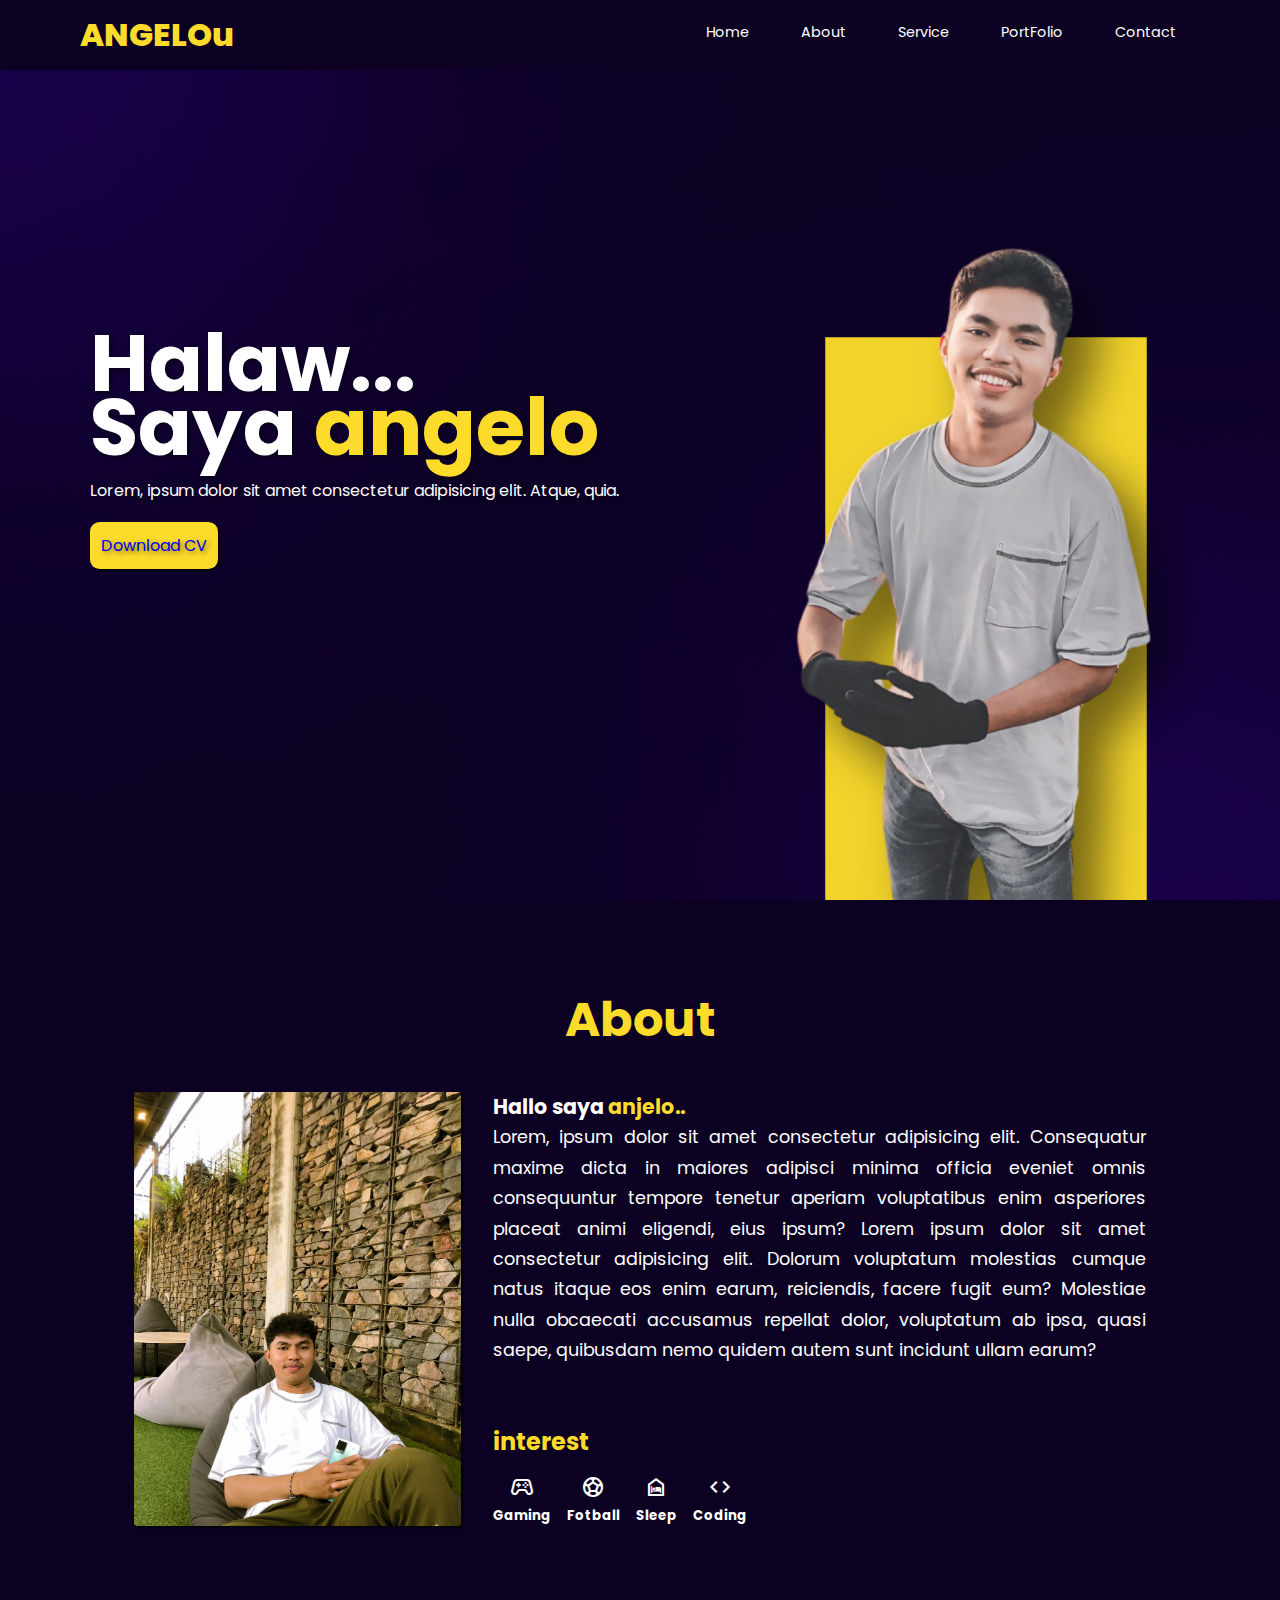
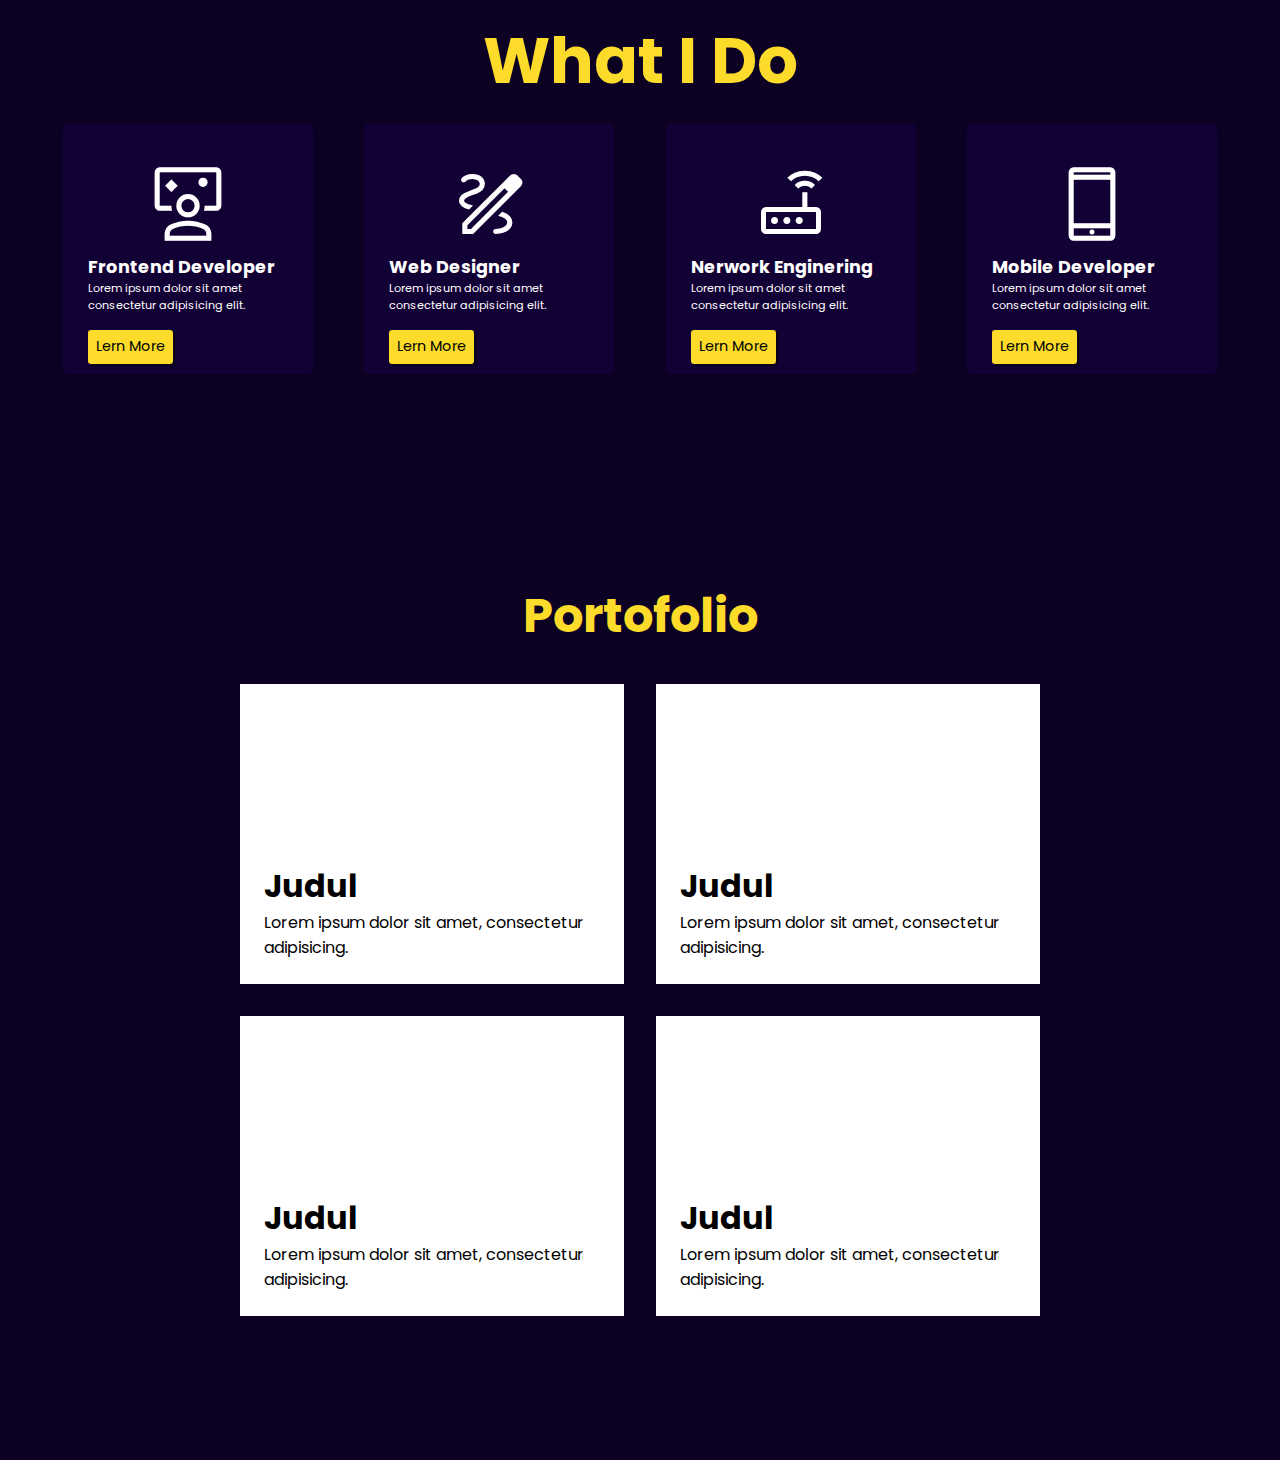
==== profile.html @ c04aad76 "first commit" ====
<!DOCTYPE html>
<html lang="en">
  <head>
    <meta charset="UTF-8" />
    <meta name="viewport" content="width=device-width, initial-scale=1.0" />
    <link rel="stylesheet" href="profile.css" />
    <title>Profile Anjelo</title>
    <!-- ICon Link -->
    <link
      rel="stylesheet"
      href="https://fonts.googleapis.com/css2?family=Material+Symbols+Outlined:opsz,wght,FILL,GRAD@20..48,100..700,0..1,-50..200"
    />
  </head>
  <body>
    <nav class="navbar">
      <a href="#" class="navbar-logo">ANGELOu</a>
      <div class="navbar-nav">
        <a href="#home">Home</a>
        <a href="#about">About</a>
        <a href="#service">Service</a>
        <a href="#portfolio">PortFolio</a>
        <a href="#home">Contact</a>
      </div>
      <div class="navbar-extra">
        <a href="#hamburger-menu" id="hamburger-menu">
          <span class="material-symbols-outlined"> menu </span>
        </a>
      </div>
    </nav>

    <section id="home" class="hero">
      <div class="content">
        <h1>
          Halaw... <br />
          Saya <span>angelo</span>
        </h1>
        <h2></h2>
        <p>
          Lorem, ipsum dolor sit amet consectetur adipisicing elit. Atque, quia.
        </p>
        <a href="https://drive.google.com/drive/folders/19BKSnhoQu7qXeOKIhHTrxlX6YJoHRYpd?usp=sharing" class="cta">Download CV</a>
      </div>
    </section>

    <section class="about" id="about">
      <div class="judul">About</div>
      <div class="image"></div>
      <div class="paragraf">
        <h3>Hallo saya <span>anjelo..</span></h3>
        <p>
          Lorem, ipsum dolor sit amet consectetur adipisicing elit. Consequatur
          maxime dicta in maiores adipisci minima officia eveniet omnis
          consequuntur tempore tenetur aperiam voluptatibus enim asperiores
          placeat animi eligendi, eius ipsum? Lorem ipsum dolor sit amet
          consectetur adipisicing elit. Dolorum voluptatum molestias cumque
          natus itaque eos enim earum, reiciendis, facere fugit eum? Molestiae
          nulla obcaecati accusamus repellat dolor, voluptatum ab ipsa, quasi
          saepe, quibusdam nemo quidem autem sunt incidunt ullam earum?
        </p>
      </div>
      <div class="interest">
        <h1>interest</h1>
        <div class="icon">
          <div class="icn">
            <span class="material-symbols-outlined"> stadia_controller </span>
            <h5>Gaming</h5>
          </div>
          <div class="icn">
            <span class="material-symbols-outlined"> sports_soccer </span>
            <h5>Fotball</h5>
          </div>
          <div class="icn">
            <span class="material-symbols-outlined"> night_shelter </span>
            <h5>Sleep</h5>
          </div>
          <div class="icn">
            <span class="material-symbols-outlined"> code </span>
            <h5>Coding</h5>
          </div>
        </div>
      </div>
    </section>

    <section class="service" id="service">
      <div class="judul-card">
        <h1 class="h1">What I Do</h1>
      </div>
      <div class="card-1">
        <span class="material-symbols-outlined"> interactive_space </span>
        <h2>Frontend Developer</h2>
        <p>Lorem ipsum dolor sit amet consectetur adipisicing elit.</p>
        <a href="#" class="btn1">Lern More</a>
      </div>
      <div class="card-2">
        <span class="material-symbols-outlined"> draw </span>
        <h2>Web Designer</h2>
        <p>Lorem ipsum dolor sit amet consectetur adipisicing elit.</p>
        <a href="#" class="btn1">Lern More</a>
      </div>
      <div class="card-3">
        <span class="material-symbols-outlined"> router </span>
        <h2>Nerwork Enginering</h2>
        <p>Lorem ipsum dolor sit amet consectetur adipisicing elit.</p>
        <a href="#" class="btn1">Lern More</a>
      </div>
      <div class="card-4">
        <span class="material-symbols-outlined"> phone_iphone </span>
        <h2>Mobile Developer</h2>
        <p>Lorem ipsum dolor sit amet consectetur adipisicing elit.</p>
        <a href="#" class="btn1">Lern More</a>
      </div>
    </section>

    <section class="portfolio"  id="portfolio">
          <h2 class="judul-port">Portofolio</h2>
          <div class="img1">
            <h1>Judul</h1>
            <p>Lorem ipsum dolor sit amet, consectetur adipisicing.</p>
          </div>
          <div class="img2">
            <h1>Judul</h1>
            <p>Lorem ipsum dolor sit amet, consectetur adipisicing.</p>
          </div>
          <div class="img3">
            <h1>Judul</h1>
            <p>Lorem ipsum dolor sit amet, consectetur adipisicing.</p>
          </div>
          <div class="img4">
            <h1>Judul</h1>
            <p>Lorem ipsum dolor sit amet, consectetur adipisicing.</p>
          </div>
        </div>
      </div>
    </section>

    <!-- javascript -->
    <script src="script.js"></script>
  </body>
</html>
---- profile.css ----
@import url("https://fonts.googleapis.com/css2?family=Poppins:ital,wght@0,400;0,500;0,600;0,700;0,800;1,400;1,500;1,600;1,700;1,800&display=swap");

* {
  margin: 0;
  padding: 0;
  border: none;
  outline: none;
  box-sizing: none;
  text-decoration: none;
}

:root {
  --Primary: #fcdb2a;
  --Secondary: #120134;
  --bg: #0c0122;
}

body {
  font-family: "Poppins", sans-serif;
  background-color: var(--bg);
  color: #fff;
}

.navbar {
  display: flex;
  justify-content: space-between;
  align-items: center;
  background-color: var(--bg);
  position: fixed;
  padding: 0.7rem 5rem;
  top: 0;
  left: 0;
  right: 0;
  z-index: 9999;
}

.navbar .navbar-logo {
  font-size: 2rem;
  font-weight: 800;
  color: var(--Primary);
}

.navbar .navbar-logo:hover {
  color: #fff;
}

.navbar .navbar-nav a {
  align-items: center;
  padding: 0 1.5rem;
  color: #fff;
  font-size: 0.9rem;
  display: inline-block;
}

.navbar .navbar-nav a:hover {
  color: var(--Primary);
}

.navbar .navbar-nav a::after {
  content: "";
  display: block;
  padding-bottom: 0.5rem;
  border-bottom: 0.1rem solid var(--Primary);
  transform: scaleX(0);
  transition: 0.2s linear;
}

.navbar .navbar-nav a:hover::after {
  transform: scaleX(0.5);
}

.navbar .navbar-extra {
  position: absolute;
  color: var(--Primary);
  right: 10%;
}

#hamburger-menu {
  display: none;
}

.hero {
  color: #fff;
  min-height: 100vh;
  display: flex;
  align-items: center;
  background-image: url(img/HeroBg.png);
  background-repeat: no-repeat;
  background-size: cover;
  background-position: center;
}

.hero .content {
  margin: 1rem 7%;
  text-shadow: 2px 2px 5px rgba(0, 0, 0, 0.5);
}

.hero .content h1 {
  margin: 0;
  font-size: 5rem;
  line-height: 4rem;
}

.hero .content h1 span {
  color: var(--Primary);
}

.hero .content p {
  margin: 1.2rem 0;
}

.hero .content .cta {
  background-color: var(--Primary);
  display: inline-block;
  padding: 0.7rem;
  border-radius: 0.6rem;
  box-shadow: 2px 2px 2px rgba(1, 1, 1, 0.6);
}

.about {
  display: grid;
  gap: 2rem;
  grid-template-columns: 1fr 2fr;
  grid-template-areas:
    "about about"
    "image paragraf"
    "image paragraf"
    "image interest";
  margin: 2rem;
  /* background-color: var(--Primary); */
  padding: 3rem 8% 0 8%;
}

.judul {
  grid-area: about;
  height: 5rem;
  display: flex;
  justify-content: center;
  align-items: center;
  font-size: 3rem;
  font-weight: 700;
  color: var(--Primary);
}
.image {
  grid-area: image;
  background-color: #fcdb2a;
  min-height: 350px;
  min-width: 300px;
  max-height: 500px;
  background-image: url(img/About.jpg);
  background-position: bottom;
  background-size: cover;
  border-radius: 0.2rem;
  box-shadow: 2px 2px 2px rgba(1, 1, 1, 0.6);
  background-color: #fff;
}

.paragraf {
  grid-area: paragraf;
  min-height: 300px;
  font-size: 1.1rem;
  line-height: 1.9rem;
  text-align: justify;
}
.paragraf h3 span {
  color: var(--Primary);
}

.interest {
  grid-area: interest;
}
.interest h1 {
  font-weight: 700;
  font-size: 1.5rem;
  color: var(--Primary);
}

.interest .icon {
  display: flex;
  margin-top: 1rem;
}

.interest .icon .icn {
  display: block;
  margin: 0 1rem 0 0;
  text-align: center;
}

.service {
  display: grid;
  grid-template-columns: 250px 250px 250px 250px;
  grid-template-rows: 150px 250px;
  grid-template-areas:
    "title title title title"
    "card-1 card-2 card-3 card-4";
  gap: 4%;
  justify-content: center;
}

.judul-card {
  grid-area: title;
  display: flex;
  justify-content: center;
  align-items: center;
  font-size: 2rem;
  font-weight: 700;
  color: var(--Primary);
  align-items: end;
}

.card-1 {
  grid-area: card-1;
  padding: 2.5rem 10%;
  background-image: url(img/card-bg.png);
  border-radius: 0.3rem;
}

.card-2 {
  grid-area: card-2;
  padding: 2.5rem 10%;
  background-image: url(img/card-bg.png);
  border-radius: 0.3rem;
}

.card-3 {
  grid-area: card-3;
  padding: 2.5rem 10%;
  background-image: url(img/card-bg.png);
  border-radius: 0.3rem;
}
.card-4 {
  grid-area: card-4;
  padding: 2.5rem 10%;
  background-image: url(img/card-bg.png);
  border-radius: 0.3rem;
}

.service span {
  font-size: 5rem;
  display: flex;
  justify-content: center;
}

.service h2 {
  font-size: 1.1rem;
  text-align: start;
  margin: 10px 0 0 0;
}

.service p {
  font-size: 0.7rem;
  text-align: start;
}

.service a {
  background-color: var(--Primary);
  display: inline-block;
  margin: 1rem 0;
  text-align: start;
  padding: 0.4rem 0.5rem;
  border-radius: 0.2rem;
  box-shadow: 2px 2px 2px rgba(1, 1, 1, 0.6);
  font-size: 0.9rem;
  transition: 0.3s;
  color: #000;
}

.service a:hover {
  background-color: #b59b08;
  color: #fff;
}

.portfolio {
  display: grid;
  grid-template-columns: 2fr 2fr;
  grid-template-rows: 150px 300px 300px;
  grid-template-areas:
    "judul judul"
    "img-1 img-2"
    "img-3 img-4";
  margin: 9rem 15rem;
  gap: 2rem;
  color: #000;
}
.judul-port {
  grid-area: judul;
  font-size: 3rem;
  font-weight: 700;
  color: var(--Primary);
  text-align: center;
  align-content: end;
}

.img1 {
  grid-area: img-1;
  background-image: url(img/port-img.png);
  align-content: end;
  padding: 1.5rem;
}
/* .img1 h1 {
  font-size: 2rem;
} */
.img2 {
  grid-area: img-2;
  background-image: url(img/port-img.png);
  align-content: end;
  padding: 1.5rem;
}
.img3 {
  grid-area: img-3;
  background-image: url(img/port-img.png);
  align-content: end;
  padding: 1.5rem;
}
.img4 {
  grid-area: img-4;
  background-image: url(img/port-img.png);
  align-content: end;
  padding: 1.5rem;
}

.img1 h1,
.img2 h1,
.img3 h1,
.img4 h1 {
  font-size: 2rem;
}

/* Media Queries */

/* Desktop */
@media (max-width: 1200px) {
  html {
    font-size: 95%;
  }

  .navbar {
    padding: 0.7rem 3rem;
  }
  .portfolio {
    margin: 1rem 2rem;
  }
}

/* Tablet */
@media (max-width: 768px) {
  html {
    font-size: 85%;
  }

  #hamburger-menu {
    display: inline-block;
    color: var(--Primary);
  }

  .navbar .navbar-nav {
    position: absolute;
    top: 100%;
    right: -100%;
    background-color: var(--Secondary);
    width: 15rem;
    height: 100vh;
    transition: 0.3s;
    padding: 2rem;
  }

  .navbar .navbar-nav a {
    display: block;
    font-size: 1.5rem;
    margin: 1rem 1rem;
  }

  .navbar .navbar-nav a::after {
    transform-origin: 0 0;
  }

  .navbar .navbar-nav a:hover::after {
    transform: scaleX(0.2);
  }

  .navbar .navbar-nav.active {
    right: 0;
  }
  .hero {
    background-image: url(img/Bg.png);
  }
  .hero .content {
    background-size: cover;
  }

  .about {
    display: block;
    justify-content: center;
    grid-template-areas:
      "about"
      "image"
      "paragraf"
      "interest";
    gap: 5rem;
  }
  .image {
    width: 100%;
    background-position: center;
    margin-bottom: 2rem;
  }
  .paragraf {
    margin-bottom: 2rem;
  }

  .service {
    display: block;
    justify-content: center;
    grid-template-areas:
      "title"
      "card-1"
      "card-2"
      "card-3"
      "card-4";
    gap: 2rem;
  }

  .card-1,
  .card-2,
  .card-3,
  .card-4 {
    margin: 2rem;
  }

  .portfolio {
    margin: 1rem 2rem;
  }
}

/* Handphone */
@media (max-width: 480px) {
  html {
    font-size: 75%;
  }
}
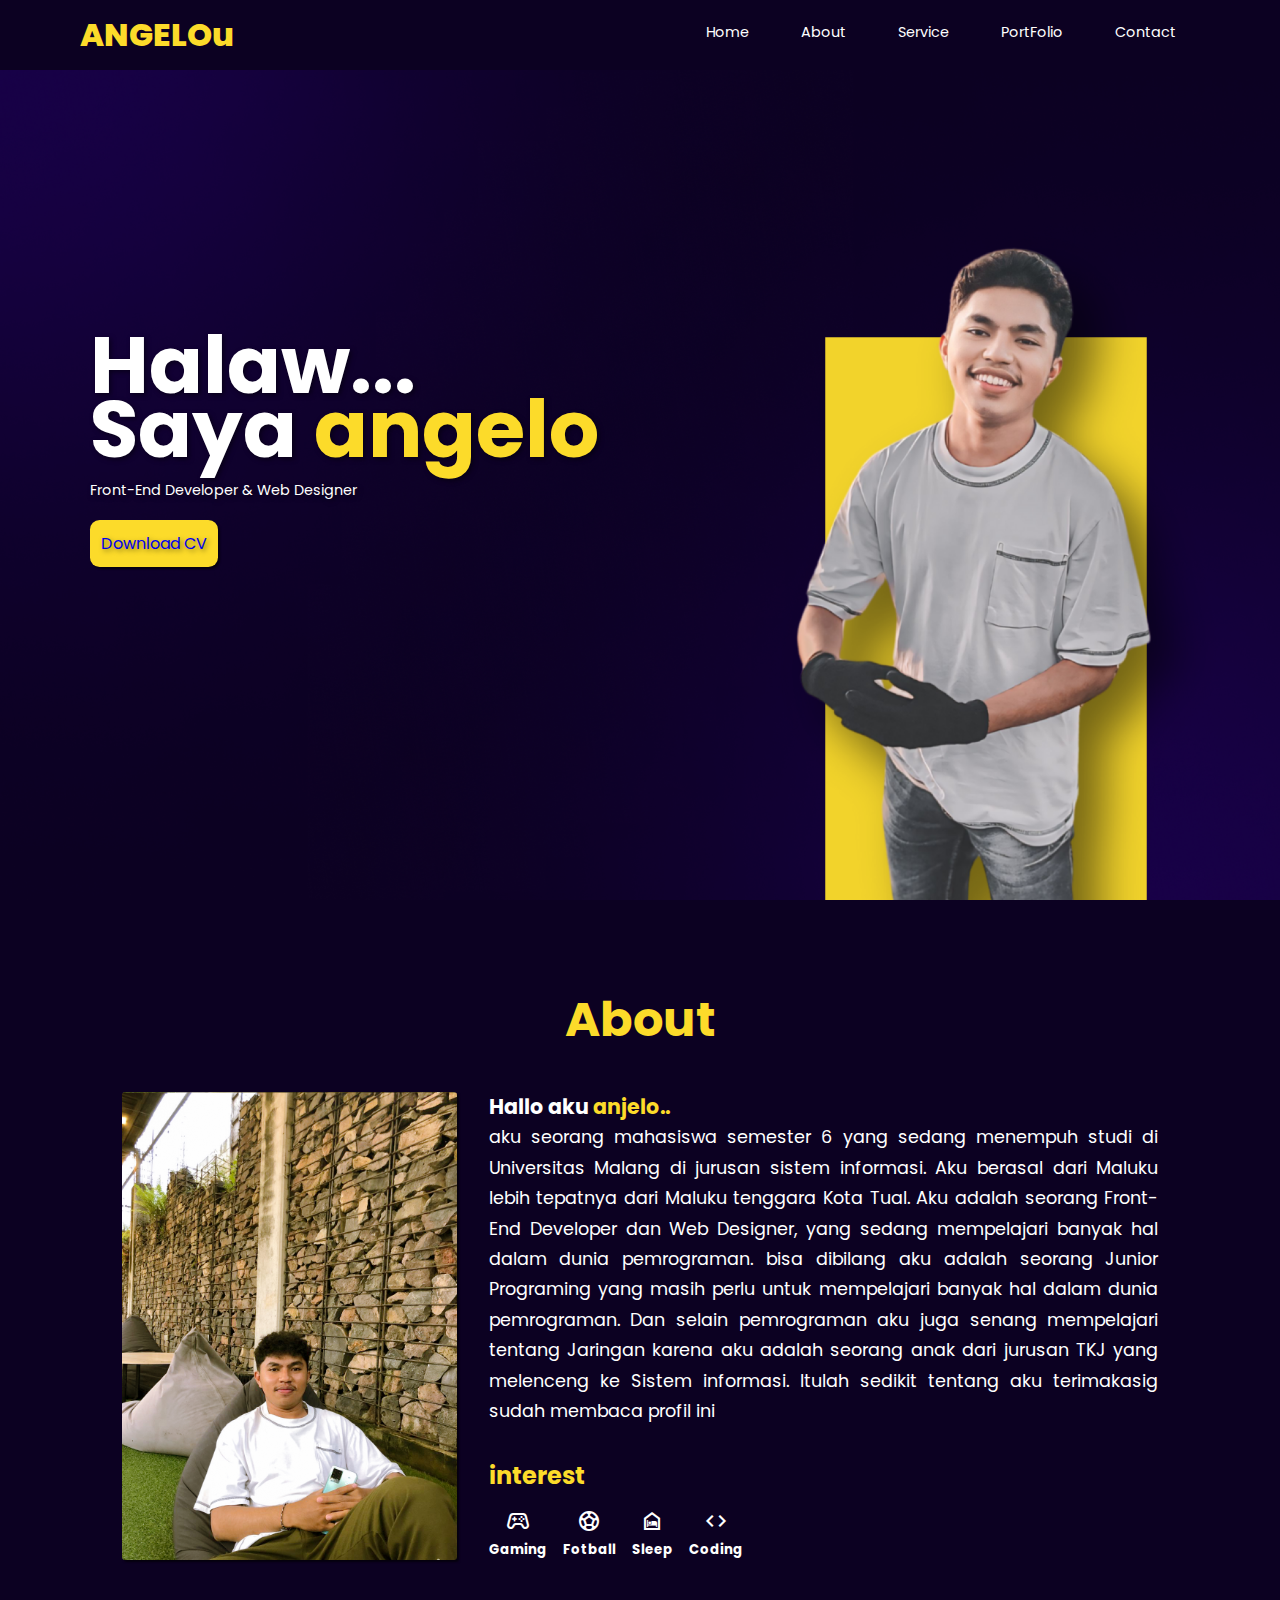
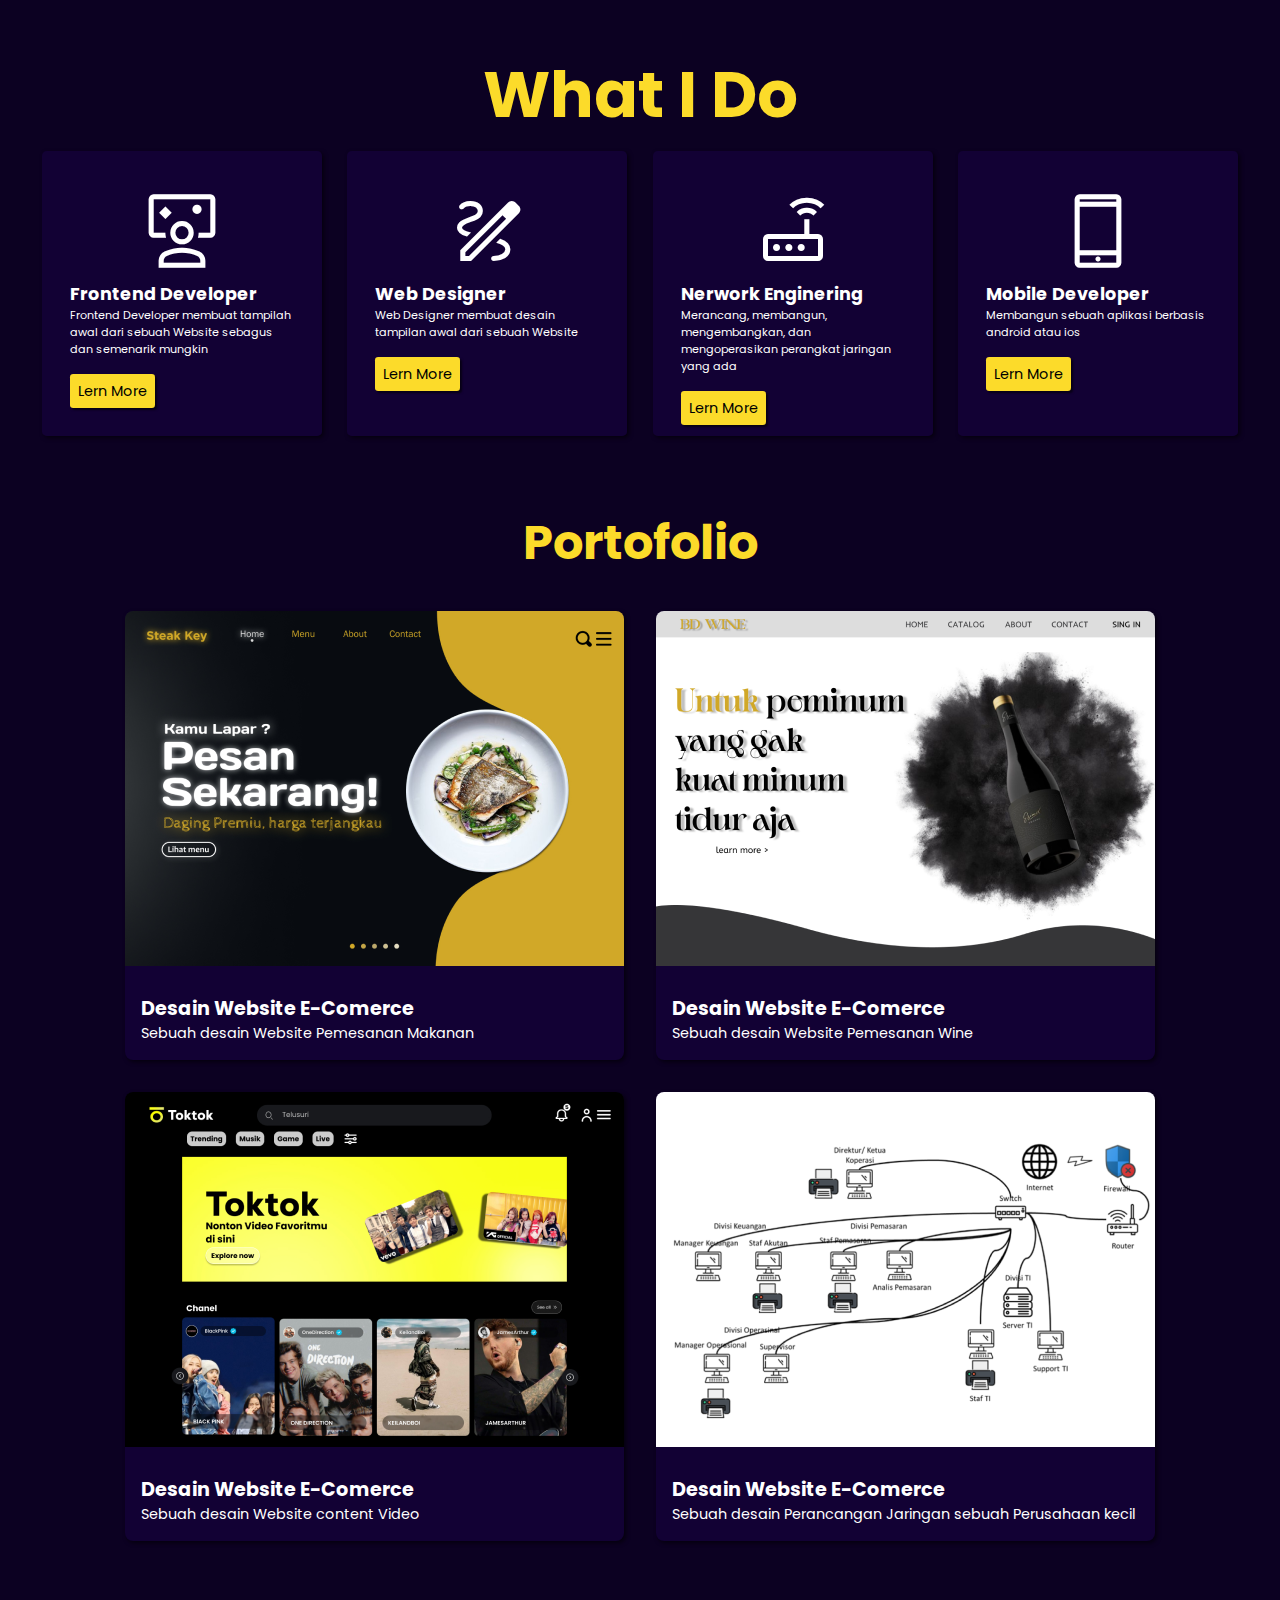
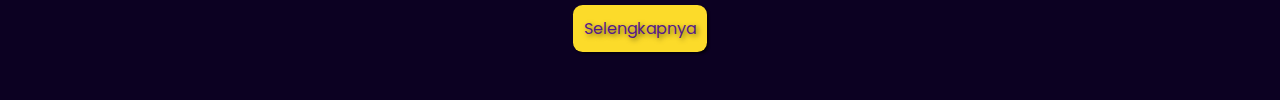
==== commit 69c7916e: "Update" ====
--- a/profile.html
+++ b/profile.html
@@ -12,6 +12,7 @@
     />
   </head>
   <body>
+    <!-- Navbar -->
     <nav class="navbar">
       <a href="#" class="navbar-logo">ANGELOu</a>
       <div class="navbar-nav">
@@ -28,6 +29,7 @@
       </div>
     </nav>
 
+    <!-- Hero -->
     <section id="home" class="hero">
       <div class="content">
         <h1>
@@ -35,27 +37,32 @@
           Saya <span>angelo</span>
         </h1>
         <h2></h2>
-        <p>
-          Lorem, ipsum dolor sit amet consectetur adipisicing elit. Atque, quia.
-        </p>
-        <a href="https://drive.google.com/drive/folders/19BKSnhoQu7qXeOKIhHTrxlX6YJoHRYpd?usp=sharing" class="cta">Download CV</a>
+        <p>Front-End Developer & Web Designer</p>
+        <a
+          href="https://drive.google.com/drive/folders/19BKSnhoQu7qXeOKIhHTrxlX6YJoHRYpd?usp=sharing"
+          class="cta"
+          >Download CV</a
+        >
       </div>
     </section>
 
+    <!-- About -->
     <section class="about" id="about">
       <div class="judul">About</div>
       <div class="image"></div>
       <div class="paragraf">
-        <h3>Hallo saya <span>anjelo..</span></h3>
+        <h3>Hallo aku <span>anjelo..</span></h3>
         <p>
-          Lorem, ipsum dolor sit amet consectetur adipisicing elit. Consequatur
-          maxime dicta in maiores adipisci minima officia eveniet omnis
-          consequuntur tempore tenetur aperiam voluptatibus enim asperiores
-          placeat animi eligendi, eius ipsum? Lorem ipsum dolor sit amet
-          consectetur adipisicing elit. Dolorum voluptatum molestias cumque
-          natus itaque eos enim earum, reiciendis, facere fugit eum? Molestiae
-          nulla obcaecati accusamus repellat dolor, voluptatum ab ipsa, quasi
-          saepe, quibusdam nemo quidem autem sunt incidunt ullam earum?
+          aku seorang mahasiswa semester 6 yang sedang menempuh studi di
+          Universitas Malang di jurusan sistem informasi. Aku berasal dari
+          Maluku lebih tepatnya dari Maluku tenggara Kota Tual. Aku adalah
+          seorang Front-End Developer dan Web Designer, yang sedang mempelajari
+          banyak hal dalam dunia pemrograman. bisa dibilang aku adalah seorang
+          Junior Programing yang masih perlu untuk mempelajari banyak hal dalam
+          dunia pemrograman. Dan selain pemrograman aku juga senang mempelajari
+          tentang Jaringan karena aku adalah seorang anak dari jurusan TKJ yang
+          melenceng ke Sistem informasi. Itulah sedikit tentang aku terimakasig
+          sudah membaca profil ini
         </p>
       </div>
       <div class="interest">
@@ -88,49 +95,68 @@
       <div class="card-1">
         <span class="material-symbols-outlined"> interactive_space </span>
         <h2>Frontend Developer</h2>
-        <p>Lorem ipsum dolor sit amet consectetur adipisicing elit.</p>
+        <p>
+          Frontend Developer membuat tampilah awal dari sebuah Website sebagus
+          dan semenarik mungkin
+        </p>
         <a href="#" class="btn1">Lern More</a>
       </div>
       <div class="card-2">
         <span class="material-symbols-outlined"> draw </span>
         <h2>Web Designer</h2>
-        <p>Lorem ipsum dolor sit amet consectetur adipisicing elit.</p>
+        <p>Web Designer membuat desain tampilan awal dari sebuah Website</p>
         <a href="#" class="btn1">Lern More</a>
       </div>
       <div class="card-3">
         <span class="material-symbols-outlined"> router </span>
         <h2>Nerwork Enginering</h2>
-        <p>Lorem ipsum dolor sit amet consectetur adipisicing elit.</p>
+        <p>
+          Merancang, membangun, mengembangkan, dan mengoperasikan perangkat
+          jaringan yang ada
+        </p>
         <a href="#" class="btn1">Lern More</a>
       </div>
       <div class="card-4">
         <span class="material-symbols-outlined"> phone_iphone </span>
         <h2>Mobile Developer</h2>
-        <p>Lorem ipsum dolor sit amet consectetur adipisicing elit.</p>
+        <p>Membangun sebuah aplikasi berbasis android atau ios</p>
         <a href="#" class="btn1">Lern More</a>
       </div>
     </section>
 
-    <section class="portfolio"  id="portfolio">
-          <h2 class="judul-port">Portofolio</h2>
-          <div class="img1">
-            <h1>Judul</h1>
-            <p>Lorem ipsum dolor sit amet, consectetur adipisicing.</p>
+    <section class="portfolio" id="portfolio">
+      <h2 class="judul-port">Portofolio</h2>
+      <div class="content-port">
+        <div class="img1">
+          <img src="img/Port-1.png" alt="Gambar" />
+          <div class="content">
+            <h1>Desain Website E-Comerce</h1>
+            <p>Sebuah desain Website Pemesanan Makanan</p>
           </div>
-          <div class="img2">
-            <h1>Judul</h1>
-            <p>Lorem ipsum dolor sit amet, consectetur adipisicing.</p>
+        </div>
+        <div class="img1">
+          <img src="img/Port-2.png" alt="Gambar" />
+          <div class="content">
+            <h1>Desain Website E-Comerce</h1>
+            <p>Sebuah desain Website Pemesanan Wine</p>
           </div>
-          <div class="img3">
-            <h1>Judul</h1>
-            <p>Lorem ipsum dolor sit amet, consectetur adipisicing.</p>
+        </div>
+        <div class="img1">
+          <img src="img/Port-3.png" alt="Gambar" />
+          <div class="content">
+            <h1>Desain Website E-Comerce</h1>
+            <p>Sebuah desain Website content Video</p>
           </div>
-          <div class="img4">
-            <h1>Judul</h1>
-            <p>Lorem ipsum dolor sit amet, consectetur adipisicing.</p>
+        </div>
+        <div class="img1">
+          <img src="img/Port-4.png" alt="Gambar" />
+          <div class="content">
+            <h1>Desain Website E-Comerce</h1>
+            <p>Sebuah desain Perancangan Jaringan sebuah Perusahaan kecil</p>
           </div>
         </div>
       </div>
+      <a class="btn-port" href="">Selengkapnya</a>
     </section>
 
     <!-- javascript -->
--- a/profile.css
+++ b/profile.css
@@ -115,6 +115,12 @@
   padding: 0.7rem;
   border-radius: 0.6rem;
   box-shadow: 2px 2px 2px rgba(1, 1, 1, 0.6);
+  transition: 0.3s;
+}
+
+.hero .content .cta:hover {
+  background-color: #b59b08;
+  color: #fff;
 }
 
 .about {
@@ -128,7 +134,7 @@
     "image interest";
   margin: 2rem;
   /* background-color: var(--Primary); */
-  padding: 3rem 8% 0 8%;
+  padding: 3rem 7% 0 7%;
 }
 
 .judul {
@@ -188,12 +194,12 @@
 
 .service {
   display: grid;
-  grid-template-columns: 250px 250px 250px 250px;
-  grid-template-rows: 150px 250px;
+  grid-template-columns: 280px 280px 280px 280px;
+  grid-template-rows: 150px 285px;
   grid-template-areas:
     "title title title title"
     "card-1 card-2 card-3 card-4";
-  gap: 4%;
+  gap: 2%;
   justify-content: center;
 }
 
@@ -213,6 +219,7 @@
   padding: 2.5rem 10%;
   background-image: url(img/card-bg.png);
   border-radius: 0.3rem;
+  box-shadow: 2px 2px 4px rgba(1, 1, 1, 0.6);
 }
 
 .card-2 {
@@ -220,6 +227,7 @@
   padding: 2.5rem 10%;
   background-image: url(img/card-bg.png);
   border-radius: 0.3rem;
+  box-shadow: 2px 2px 4px rgba(1, 1, 1, 0.6);
 }
 
 .card-3 {
@@ -227,12 +235,14 @@
   padding: 2.5rem 10%;
   background-image: url(img/card-bg.png);
   border-radius: 0.3rem;
+  box-shadow: 2px 2px 4px rgba(1, 1, 1, 0.6);
 }
 .card-4 {
   grid-area: card-4;
   padding: 2.5rem 10%;
   background-image: url(img/card-bg.png);
   border-radius: 0.3rem;
+  box-shadow: 2px 2px 4px rgba(1, 1, 1, 0.6);
 }
 
 .service span {
@@ -271,59 +281,58 @@
 }
 
 .portfolio {
-  display: grid;
-  grid-template-columns: 2fr 2fr;
-  grid-template-rows: 150px 300px 300px;
-  grid-template-areas:
-    "judul judul"
-    "img-1 img-2"
-    "img-3 img-4";
-  margin: 9rem 15rem;
-  gap: 2rem;
-  color: #000;
-}
-.judul-port {
-  grid-area: judul;
+  text-align: center;
+  margin: 5rem 4rem 3rem 4rem;
+}
+
+.portfolio .judul-port {
+  margin: 3rem 0 1rem 0;
+  align-items: center;
   font-size: 3rem;
   font-weight: 700;
   color: var(--Primary);
-  text-align: center;
-  align-content: end;
+}
+
+.content-port {
+  display: flex;
+  flex-wrap: wrap;
+  justify-content: center;
 }
 
 .img1 {
-  grid-area: img-1;
-  background-image: url(img/port-img.png);
-  align-content: end;
-  padding: 1.5rem;
-}
-/* .img1 h1 {
-  font-size: 2rem;
-} */
-.img2 {
-  grid-area: img-2;
-  background-image: url(img/port-img.png);
-  align-content: end;
-  padding: 1.5rem;
-}
-.img3 {
-  grid-area: img-3;
-  background-image: url(img/port-img.png);
-  align-content: end;
-  padding: 1.5rem;
-}
-.img4 {
-  grid-area: img-4;
-  background-image: url(img/port-img.png);
-  align-content: end;
-  padding: 1.5rem;
-}
-
-.img1 h1,
-.img2 h1,
-.img3 h1,
-.img4 h1 {
-  font-size: 2rem;
+  background-color: var(--Secondary);
+  overflow: hidden;
+  margin: 1rem;
+  color: #fff;
+  border-radius: 8px;
+  box-shadow: 2px 2px 4px rgba(1, 1, 1, 0.6);
+  text-align: start;
+}
+
+.img1 .content {
+  padding: 1.3rem 1rem 1rem 1rem;
+}
+.content h1 {
+  font-size: 1.2rem;
+}
+.content p {
+  font-size: 0.9rem;
+}
+
+.btn-port {
+  background-color: var(--Primary);
+  display: inline-block;
+  padding: 0.7rem;
+  border-radius: 0.6rem;
+  box-shadow: 2px 2px 2px rgba(1, 1, 1, 0.6);
+  margin-top: 3rem;
+  text-shadow: 2px 2px 5px rgba(0, 0, 0, 0.5);
+  transition: 0.3s;
+}
+
+.btn-port:hover {
+  background-color: #b59b08;
+  color: #fff;
 }
 
 /* Media Queries */
@@ -429,6 +438,9 @@
   .portfolio {
     margin: 1rem 2rem;
   }
+  .content-port .img1 img {
+    width: 100%;
+  }
 }
 
 /* Handphone */
